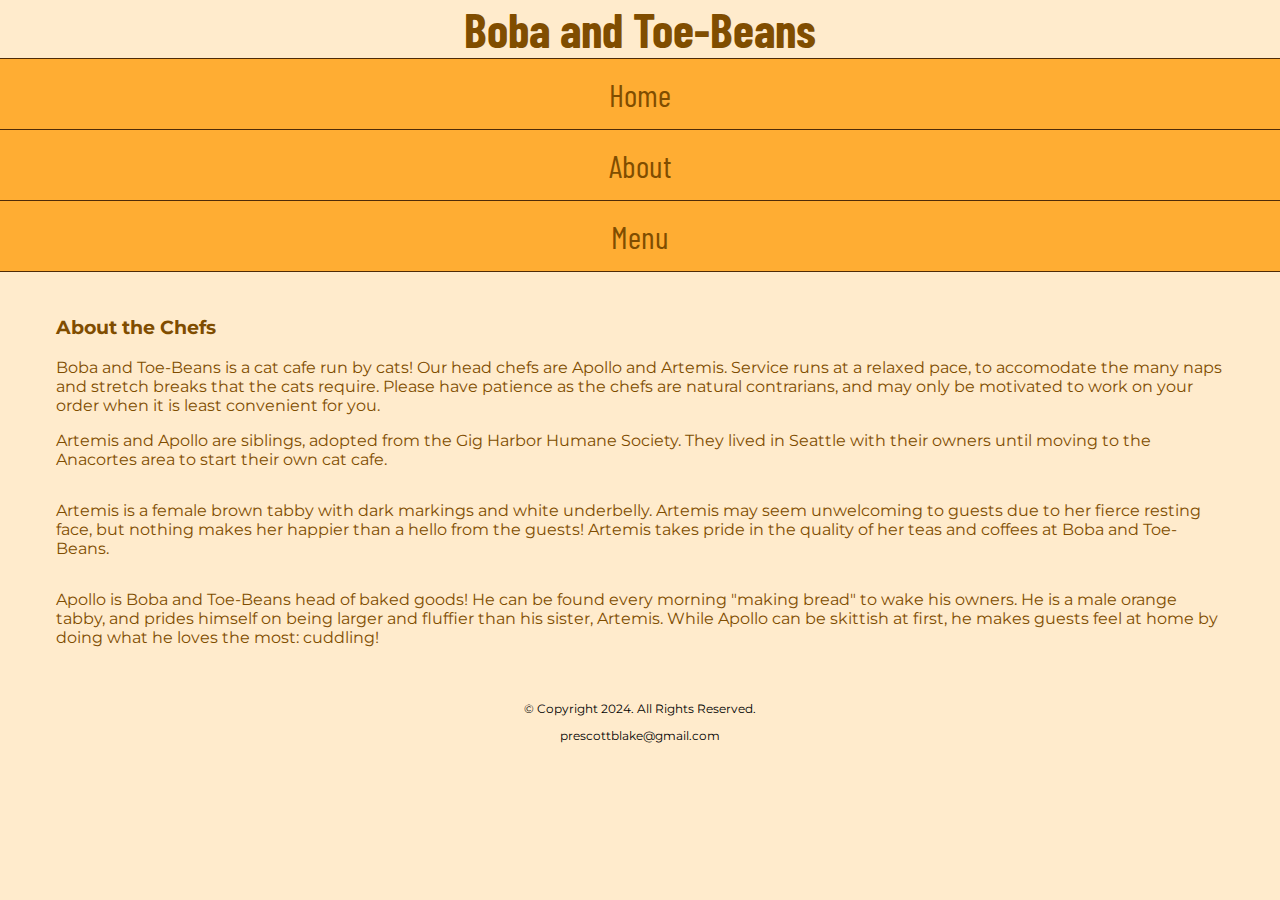
==== about.html @ bfe04491 "Test commit 2" ====
<!DOCTYPE html>
<!--
	Student Name: Blake Prescott
	File Name: about.html
	Date: 2/15/2024
-->
<html lang="en">
<head>
	<meta charset="utf-8">
	<link rel="stylesheet" type="text/css" href="css/styles.css">
	<meta name="viewport" content="width=device-width, initial-scale=1">
	<link rel="preconnect" href="https://fonts.googleapis.com">
	<link rel="preconnect" href="https://fonts.gstatic.com" crossorigin>
	<link href="https://fonts.googleapis.com/css2?family=Barlow+Condensed:ital,wght@0,100;0,200;0,300;0,400;0,500;0,600;0,700;0,800;0,900;1,100;1,200;1,300;1,400;1,500;1,600;1,700;1,800;1,900&family=Montserrat:ital,wght@0,100..900;1,100..900&display=swap" rel="stylesheet">
	<title>Boba and Toe-Beans</title>
</head>
<body>
	<header>
		<h1>Boba and Toe-Beans</h1>
	</header>

	<nav>
		<ul>
			<li><a href="index.html">Home</a></li>
			<li><a href="about.html">About</a></li>
			<li><a href="menu.html">Menu</a></li>
		</ul>
	</nav>

	<div id="hero">
		<img src="">
	</div>

	<main>

		<div class="container">

			<div id="chefs">
				<h3>About the Chefs</h3>
				<p>Boba and Toe-Beans is a cat cafe run by cats!  Our head chefs are Apollo and Artemis. Service runs at a relaxed pace, to accomodate the many naps and stretch breaks that the cats require.  Please have patience as the chefs are natural contrarians, and may only be motivated to work on your order when it is least convenient for you.</p>
				<p>Artemis and Apollo are siblings, adopted from the Gig Harbor Humane Society. They lived in Seattle with their owners until moving to the Anacortes area to start their own cat cafe.</p>
			</div>

			<div id="about_artemis">
				<img src="">
				<p>Artemis is a female brown tabby with dark markings and white underbelly.  Artemis may seem unwelcoming to guests due to her fierce resting face, but nothing makes her happier than a hello from the guests! Artemis takes pride in the quality of her teas and coffees at Boba and Toe-Beans.</p>
			</div>

			<div id="about_apollo">
				<img src="">
				<p>Apollo is Boba and Toe-Beans head of baked goods!  He can be found every morning "making bread" to wake his owners.  He is a male orange tabby, and prides himself on being larger and fluffier than his sister, Artemis.  While Apollo can be skittish at first, he makes guests feel at home by doing what he loves the most: cuddling!</p>
			</div>

		</div>

	</main>

	<footer>
		<p>&copy; Copyright 2024. All Rights Reserved.</p>
		<p><a href="mailto:prescottblake@gmail.com">prescottblake@gmail.com</a></p>
	</footer>

</body>

</html>
---- css/styles.css ----
/*
Author: Blake Prescott
Date: 2/15/24
File Name: styles.css
*/

/* CSS Reset */
body, header, nav, main, footer, img, h1, ul {
	margin: 0;
	padding: 0;
	border: 0;
}

body {
	background-color: #ffebcc;
}

/* Style rule for images */
img	{
	max-width: 100%;
	display: block;
}

/* Style rules for mobile viewport */

/* Hide tab-desk */
.tab-desk {
	display: none;
}

/* Style rules for header content */
header {
	text-align: center;
	font-size: 1.5em;
	color: #804d00;
}

header h1 {
	font-family: 'Barlow Condensed';
}

/* Style rules for navigation area */
nav {
	background-color: #ffad33;
	font-family: 'Barlow Condensed';
}

nav ul {
	list-style-type: none;
	margin: 0;
	text-align: center;
}

nav li {
	display: block;
	font-size: 2em;
	border-top: 1px solid #4f2b07;
}

nav li a {
	display: block;
	color: #804d00; 
	text-align: center;
	padding: 0.5em 1em;
	text-decoration: none;
}

nav li:last-child{
	border-bottom: 1px solid #4f2b07;
}
/* Style rules for main content */
main {
	font-family: 'Montserrat', Arial;
	padding: 2%;
	color: #804d00;
}
.container {
	width: 95%;
	margin: auto;
}

#menu {
	margin: auto;
	padding: 1em;
	border: 2px solid #804d00;
	border-radius: 4px;
	width: 75%;
	background-color: #ecd9c6;
	font-size: 1.5em;
	color: #804d00;
}

#menu h3{
	margin: 0em 0em 1em 0em;
}
#menu ul{
	list-style-type: none;
}

#menu_disclaimers{
	width: 80%;
	margin: auto;
}
.price{
	float: right;
}

/* Style rules for footer content */
footer {
	/*background-color: #b36b00;*/
	font-family: 'Montserrat', Arial;
}

footer p {
	color: #000;
	padding: 0 1em;
	text-align: center;
	font-size: 0.75em;
}

footer p a{
	text-decoration: none;
	color: #000;
}


/* Media Query for Print */
@media print {

	body {
		background-color: #fff;
		color: #000;
	}

}
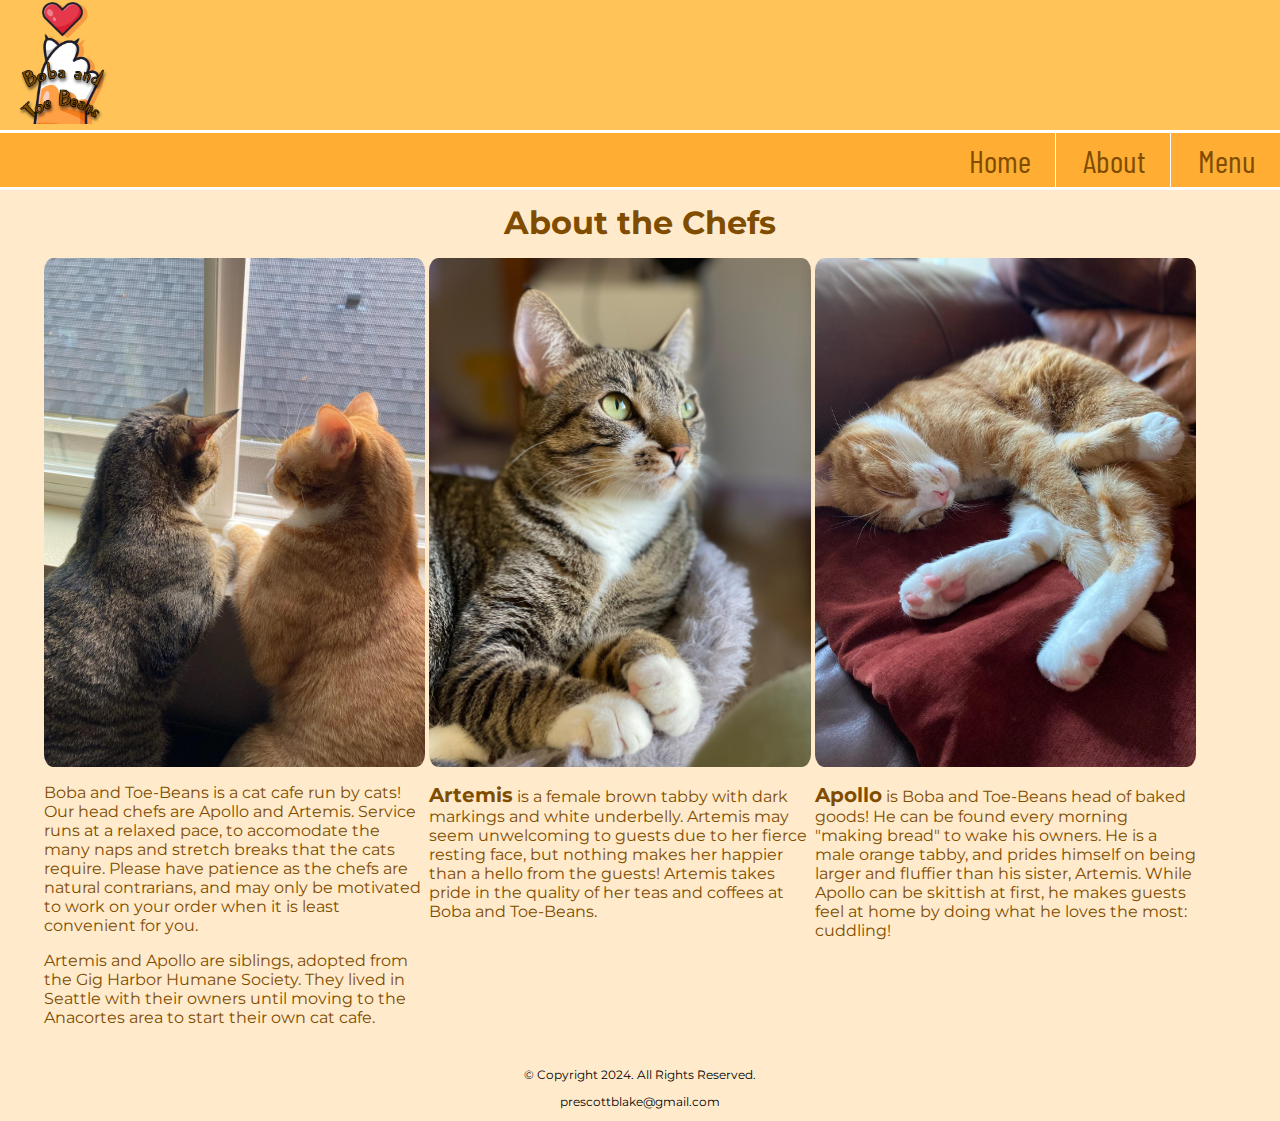
==== commit 11505280: "First draft completed" ====
--- a/about.html
+++ b/about.html
@@ -16,6 +16,7 @@
 </head>
 <body>
 	<header>
+		<a href="index.html"><img src="images/paw-heart-logo.png" alt="Boba and Toe-Beans paw heart logo"></a>
 		<h1>Boba and Toe-Beans</h1>
 	</header>
 
@@ -27,28 +28,34 @@
 		</ul>
 	</nav>
 
-	<div id="hero">
-		<img src="">
-	</div>
-
 	<main>
 
 		<div class="container">
 
-			<div id="chefs">
-				<h3>About the Chefs</h3>
-				<p>Boba and Toe-Beans is a cat cafe run by cats!  Our head chefs are Apollo and Artemis. Service runs at a relaxed pace, to accomodate the many naps and stretch breaks that the cats require.  Please have patience as the chefs are natural contrarians, and may only be motivated to work on your order when it is least convenient for you.</p>
-				<p>Artemis and Apollo are siblings, adopted from the Gig Harbor Humane Society. They lived in Seattle with their owners until moving to the Anacortes area to start their own cat cafe.</p>
+			<div>
+				<h1 id="about_page_title">About the Chefs</h1>
 			</div>
+			<div>
 
-			<div id="about_artemis">
-				<img src="">
-				<p>Artemis is a female brown tabby with dark markings and white underbelly.  Artemis may seem unwelcoming to guests due to her fierce resting face, but nothing makes her happier than a hello from the guests! Artemis takes pride in the quality of her teas and coffees at Boba and Toe-Beans.</p>
-			</div>
+				<div id="chefs">
+					<img src="images/apollo_artemis_window.jpg" alt="Apollo and Artemis looking out of a window" class="desktop cat_pictures">
 
-			<div id="about_apollo">
-				<img src="">
-				<p>Apollo is Boba and Toe-Beans head of baked goods!  He can be found every morning "making bread" to wake his owners.  He is a male orange tabby, and prides himself on being larger and fluffier than his sister, Artemis.  While Apollo can be skittish at first, he makes guests feel at home by doing what he loves the most: cuddling!</p>
+					
+					
+					<p>Boba and Toe-Beans is a cat cafe run by cats!  Our head chefs are Apollo and Artemis. Service runs at a relaxed pace, to accomodate the many naps and stretch breaks that the cats require.  Please have patience as the chefs are natural contrarians, and may only be motivated to work on your order when it is least convenient for you.</p>
+
+					<p>Artemis and Apollo are siblings, adopted from the Gig Harbor Humane Society. They lived in Seattle with their owners until moving to the Anacortes area to start their own cat cafe.</p>
+				</div>
+				<div id="about_artemis">
+					<img src="images/Artemis_glamour.jpg" class="cat_pictures">
+					<p><span class="emphasis">Artemis</span> is a female brown tabby with dark markings and white underbelly.  Artemis may seem unwelcoming to guests due to her fierce resting face, but nothing makes her happier than a hello from the guests! Artemis takes pride in the quality of her teas and coffees at Boba and Toe-Beans.</p>
+					
+				</div>
+
+				<div id="about_apollo">
+					<img src="images/Apollo_glamour.jpg" class="cat_pictures">
+					<p><span class="emphasis">Apollo</span> is Boba and Toe-Beans head of baked goods!  He can be found every morning "making bread" to wake his owners.  He is a male orange tabby, and prides himself on being larger and fluffier than his sister, Artemis.  While Apollo can be skittish at first, he makes guests feel at home by doing what he loves the most: cuddling!</p>
+				</div>
 			</div>
 
 		</div>
--- a/css/styles.css
+++ b/css/styles.css
@@ -23,8 +23,12 @@
 
 /* Style rules for mobile viewport */
 
-/* Hide tab-desk */
-.tab-desk {
+/* Hide tab-desk and desktop */
+.tablet-desktop {
+	display: none;
+}
+
+.desktop{
 	display: none;
 }
 
@@ -33,6 +37,10 @@
 	text-align: center;
 	font-size: 1.5em;
 	color: #804d00;
+}
+
+header img{
+	display: none;
 }
 
 header h1 {
@@ -61,7 +69,7 @@
 	display: block;
 	color: #804d00; 
 	text-align: center;
-	padding: 0.5em 1em;
+	padding: 0.25em 1em;
 	text-decoration: none;
 }
 
@@ -83,8 +91,8 @@
 	margin: auto;
 	padding: 1em;
 	border: 2px solid #804d00;
-	border-radius: 4px;
-	width: 75%;
+	border-radius: 10px;
+	width: 90%;
 	background-color: #ecd9c6;
 	font-size: 1.5em;
 	color: #804d00;
@@ -101,8 +109,23 @@
 	width: 80%;
 	margin: auto;
 }
+
+#about_page_title{
+	text-align: center;
+	margin-bottom: .5em;
+}
 .price{
 	float: right;
+}
+
+.emphasis{
+	font-weight: bold;
+	color: #804d00;
+	font-size: 1.25em;
+}
+
+.cat_pictures{
+	border-radius: 2.5%;
 }
 
 /* Style rules for footer content */
@@ -123,6 +146,131 @@
 	color: #000;
 }
 
+/* Media Query for Tablet Viewport */
+@media screen and (min-width: 630px), print{
+
+	/* Tablet Viewport: Show tablet-desktop class, hide mobile class */
+	.tablet-desktop {
+		display: block;
+	}
+
+	.desktop {
+		display: none;
+	}
+
+	.mobile {
+		display: none;
+	}
+
+	/* Tablet Viewport: Style rule for header */
+	header {
+		margin: 0%;
+		padding: 0%;
+		text-align: left;
+		background-color: #ffc358;
+	}
+
+	header img{
+		width: 15%;
+		display: inline-block;
+		margin-bottom: none;
+	}
+
+	header h1 {
+		display: none;
+	}
+
+	/* Tablet Viewport: Style rules for nav area */
+	nav {
+		border-top: solid 3px #fff;
+		border-bottom: solid 3px #fff;
+	}
+	nav ul{
+		text-align: right;
+	}
+
+	nav li {
+		border-top: none;
+		display: inline-block;
+		border-right: 1px solid #fff;
+	}
+
+	nav li:last-child {
+		border-right: none;
+		border-bottom: none;
+	}
+
+	nav li a {
+		padding: 0.25em 0.75em;
+	}
+
+	/* Tablet Viewport: Style rules for main content area */
+	main{
+		padding-top: 2%;
+	}
+	main ul {
+		margin: 0 0 4% 0%;
+	}
+
+	#menu_coffee_image {
+		width: 95%;
+		border-radius:50%;
+		margin: 2.5% auto;
+	}
+
+	#about_artemis, #about_apollo {
+		width: 45%;
+		display: inline-block;
+		vertical-align: top;
+	}
+
+}
+
+/* Media query for Desktop Viewport */
+@media screen and (min-width: 1015px), print {
+
+	/* Desktop Viewport: Show desktop class, hide mobile class */
+	.desktop {
+		display: block;
+	}
+
+	/* Desktop Viewport: Style rule for header */
+	header img{
+		width: 10%;
+		display: inline-block;
+		margin-bottom: none;
+	}
+	/* Desktop Viewport: Style rules for nav area */
+
+	/* Desktop Viewport: Style rules for main content */
+	main{
+		padding: 1%;
+	}
+
+	main img{
+
+	}
+
+	#menu_coffee_image {
+		width: 95%;
+		border-radius:10px;
+		margin: 2.5% auto;
+	}
+
+	#about_artemis, #about_apollo, #chefs {
+		width: 32%;
+		display: inline-block;
+		vertical-align: top;
+	}
+	/* Media Query for Large Desktop Viewports */
+	@media screen and (min-width: 1921px) {
+
+		#container {
+			width: 1920px;
+			margin: 0 auto;
+		}
+	}
+}
 
 /* Media Query for Print */
 @media print {
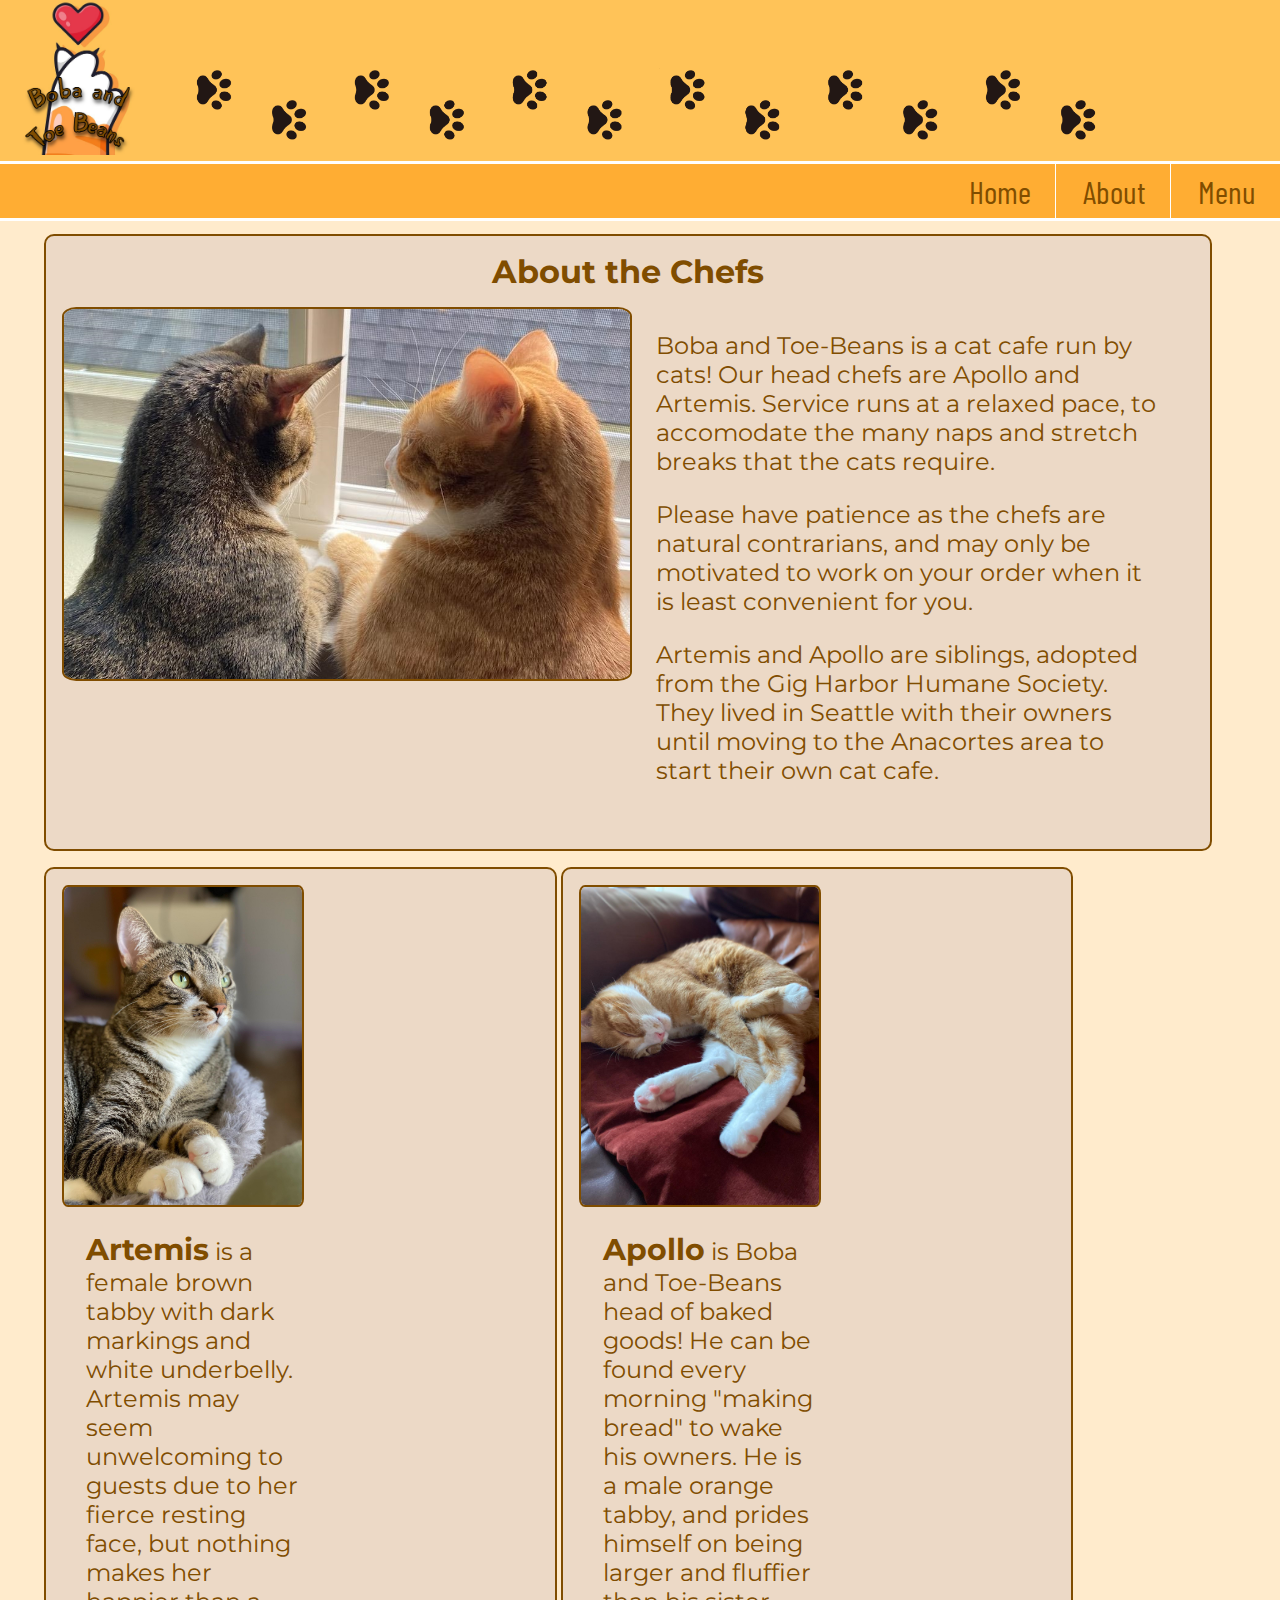
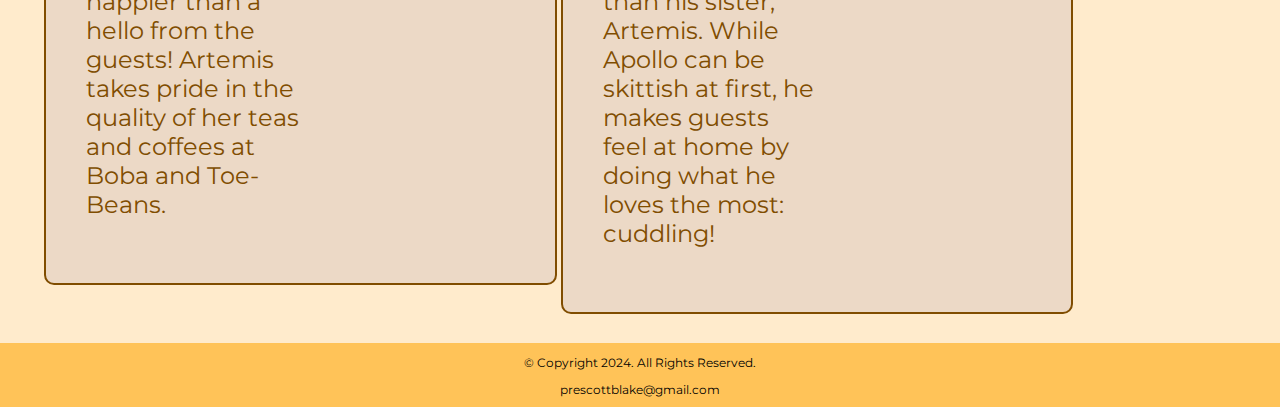
==== commit 6cf9a2c9: "Website project revision 2" ====
--- a/about.html
+++ b/about.html
@@ -17,6 +17,7 @@
 <body>
 	<header>
 		<a href="index.html"><img src="images/paw-heart-logo.png" alt="Boba and Toe-Beans paw heart logo"></a>
+		<img src="images/pawprint-trail.png" id="header-pawprint-trail">
 		<h1>Boba and Toe-Beans</h1>
 	</header>
 
@@ -33,28 +34,32 @@
 		<div class="container">
 
 			<div>
-				<h1 id="about_page_title">About the Chefs</h1>
-			</div>
-			<div>
 
 				<div id="chefs">
-					<img src="images/apollo_artemis_window.jpg" alt="Apollo and Artemis looking out of a window" class="desktop cat_pictures">
+					<h1 id="about_page_title">About the Chefs</h1>
+					<img src="images/apollo_artemis_window.jpg" alt="Apollo and Artemis looking out of a window" class="tablet-desktop cat_pictures">
+					<div class="about_content" id="about_chefs">
+						<p>Boba and Toe-Beans is a cat cafe run by cats!  Our head chefs are Apollo and Artemis. Service runs at a relaxed pace, to accomodate the many naps and stretch breaks that the cats require.</p>
 
-					
-					
-					<p>Boba and Toe-Beans is a cat cafe run by cats!  Our head chefs are Apollo and Artemis. Service runs at a relaxed pace, to accomodate the many naps and stretch breaks that the cats require.  Please have patience as the chefs are natural contrarians, and may only be motivated to work on your order when it is least convenient for you.</p>
+						<p> Please have patience as the chefs are natural contrarians, and may only be motivated to work on your order when it is least convenient for you.</p>
 
-					<p>Artemis and Apollo are siblings, adopted from the Gig Harbor Humane Society. They lived in Seattle with their owners until moving to the Anacortes area to start their own cat cafe.</p>
+						<p>Artemis and Apollo are siblings, adopted from the Gig Harbor Humane Society. They lived in Seattle with their owners until moving to the Anacortes area to start their own cat cafe.</p>
+					</div>
 				</div>
 				<div id="about_artemis">
 					<img src="images/Artemis_glamour.jpg" class="cat_pictures">
-					<p><span class="emphasis">Artemis</span> is a female brown tabby with dark markings and white underbelly.  Artemis may seem unwelcoming to guests due to her fierce resting face, but nothing makes her happier than a hello from the guests! Artemis takes pride in the quality of her teas and coffees at Boba and Toe-Beans.</p>
+					<div class="about_content">
+						<p><span class="emphasis">Artemis</span> is a female brown tabby with dark markings and white underbelly.  Artemis may seem unwelcoming to guests due to her fierce resting face, but nothing makes her happier than a hello from the guests! Artemis takes pride in the quality of her teas and coffees at Boba and Toe-Beans.</p>
+					</div>
 					
 				</div>
 
 				<div id="about_apollo">
+
 					<img src="images/Apollo_glamour.jpg" class="cat_pictures">
-					<p><span class="emphasis">Apollo</span> is Boba and Toe-Beans head of baked goods!  He can be found every morning "making bread" to wake his owners.  He is a male orange tabby, and prides himself on being larger and fluffier than his sister, Artemis.  While Apollo can be skittish at first, he makes guests feel at home by doing what he loves the most: cuddling!</p>
+					<div class="about_content">
+						<p><span class="emphasis">Apollo</span> is Boba and Toe-Beans head of baked goods!  He can be found every morning "making bread" to wake his owners.  He is a male orange tabby, and prides himself on being larger and fluffier than his sister, Artemis.  While Apollo can be skittish at first, he makes guests feel at home by doing what he loves the most: cuddling!</p>
+					</div>
 				</div>
 			</div>
 
--- a/css/styles.css
+++ b/css/styles.css
@@ -13,6 +13,9 @@
 
 body {
 	background-color: #ffebcc;
+	position: relative;
+	min-height: 100vh;
+	padding-bottom: 4em;
 }
 
 /* Style rule for images */
@@ -71,6 +74,10 @@
 	text-align: center;
 	padding: 0.25em 1em;
 	text-decoration: none;
+}
+
+nav li a:hover {
+	background-color: #ffffff;
 }
 
 nav li:last-child{
@@ -128,10 +135,23 @@
 	border-radius: 2.5%;
 }
 
+#chefs, #about_apollo, #about_artemis {
+	margin: auto;
+	padding: 1em;
+	border: 2px solid #804d00;
+	border-radius: 10px;
+	background-color: #ecd9c6;
+	margin-bottom: 1em;
+}
+
 /* Style rules for footer content */
 footer {
-	/*background-color: #b36b00;*/
+	background-color: #ffc358;
 	font-family: 'Montserrat', Arial;
+	position: absolute;
+	bottom: 0;
+	height: 4em;
+	width: 100%;
 }
 
 footer p {
@@ -147,7 +167,7 @@
 }
 
 /* Media Query for Tablet Viewport */
-@media screen and (min-width: 630px), print{
+@media screen and (min-width: 600px), print{
 
 	/* Tablet Viewport: Show tablet-desktop class, hide mobile class */
 	.tablet-desktop {
@@ -171,13 +191,18 @@
 	}
 
 	header img{
-		width: 15%;
+		width: 20%;
 		display: inline-block;
 		margin-bottom: none;
 	}
 
 	header h1 {
 		display: none;
+	}
+
+	#header-pawprint-trail {
+		width: 75%;
+		display: inline-block;
 	}
 
 	/* Tablet Viewport: Style rules for nav area */
@@ -218,8 +243,32 @@
 		margin: 2.5% auto;
 	}
 
+	.about_content {
+		display:inline-block;
+		width: 90%;
+		margin-left: 1em;
+		margin-bottom: 1em;
+		margin-top: 1em;
+	}
+
+	#about_chefs {
+		width: 90%;
+	}
+
+	.about_content p {
+		margin-top: 0;
+	}
+
+	#chefs {
+		margin: auto;
+		width: 95%;
+		display: inline-block;
+		vertical-align: top;
+		margin-bottom: 1em;
+	}
+
 	#about_artemis, #about_apollo {
-		width: 45%;
+		width: 40%;
 		display: inline-block;
 		vertical-align: top;
 	}
@@ -227,7 +276,7 @@
 }
 
 /* Media query for Desktop Viewport */
-@media screen and (min-width: 1015px), print {
+@media screen and (min-width: 1025px), print {
 
 	/* Desktop Viewport: Show desktop class, hide mobile class */
 	.desktop {
@@ -236,7 +285,7 @@
 
 	/* Desktop Viewport: Style rule for header */
 	header img{
-		width: 10%;
+		width: 12.5%;
 		display: inline-block;
 		margin-bottom: none;
 	}
@@ -247,8 +296,8 @@
 		padding: 1%;
 	}
 
-	main img{
-
+	#menu {
+		width: 50%;
 	}
 
 	#menu_coffee_image {
@@ -257,8 +306,25 @@
 		margin: 2.5% auto;
 	}
 
-	#about_artemis, #about_apollo, #chefs {
-		width: 32%;
+	.cat_pictures {
+		float: left;
+		display: inline-block;
+		max-width: 50%;
+		height: auto;
+		border: 2px solid #804d00;
+	}
+
+	.about_content {
+		font-size: 1.5em;
+		width: 45%;
+	}
+
+	#about_chefs {
+		width: 45%;
+	}
+
+	#about_artemis, #about_apollo {
+		width: 40%;
 		display: inline-block;
 		vertical-align: top;
 	}
